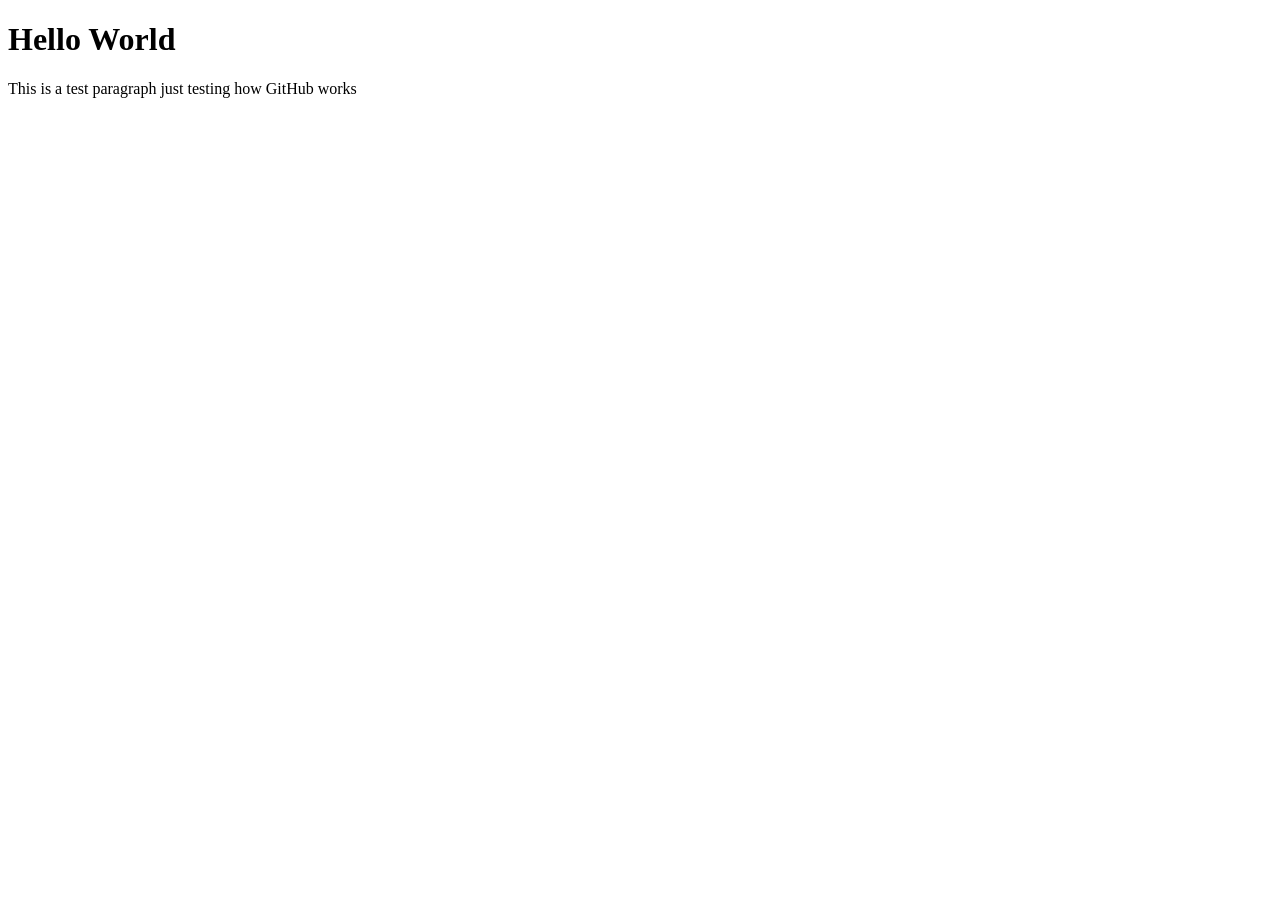
==== index.html @ 155680bf "reverted mistake deletion renamed the deleted file to add .html instead of htm" ====
<!DOCTYPE html>
<html lang="en">
<head>
    <meta charset="UTF-8">
    <meta name="viewport" content="width=device-width, initial-scale=1.0">
    <title>Document</title>
</head>
<body>
<h1>Hello World</h1>
<p>This is a test paragraph just testing how GitHub works</p>
</body>
</html>
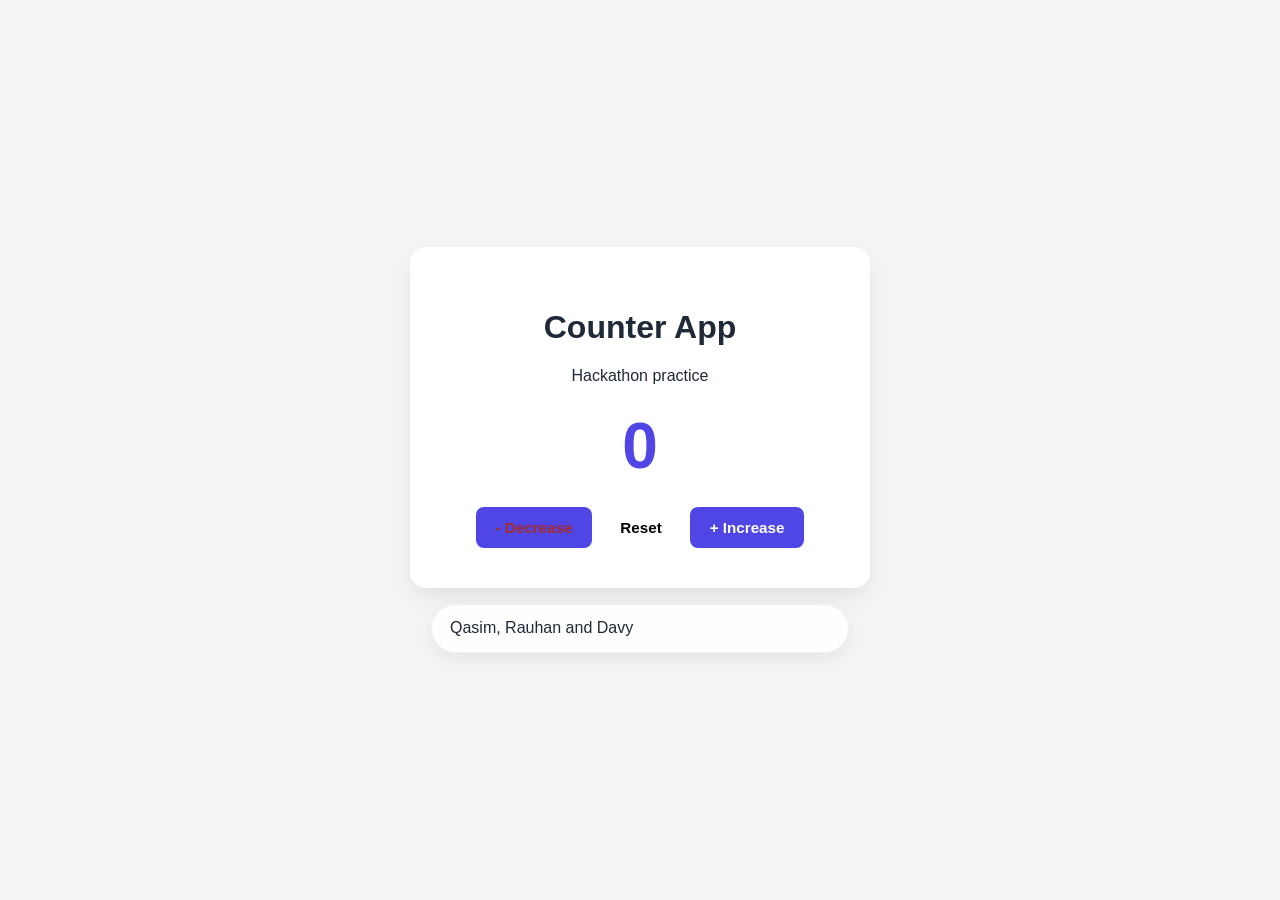
==== commit a2e847a3: "complete HTML Lead tasks" ====
--- a/index.html
+++ b/index.html
@@ -1,12 +1,33 @@
-<!DOCTYPE html>
+<!doctype html>
 <html lang="en">
-<head>
-    <meta charset="UTF-8">
-    <meta name="viewport" content="width=device-width, initial-scale=1.0">
-    <title>Document</title>
-</head>
-<body>
-<h1>Hello World</h1>
-<p>This is a test paragraph just testing how GitHub works</p>
-</body>
-</html>+  <head>
+    <meta charset="UTF-8" />
+    <meta name="viewport" content="width=device-width, initial-scale=1.0" />
+    <title>Team Counter App</title>
+    <link rel="stylesheet" href="style.css" />
+    <!-- TASK 1: Link style.css here -->
+  </head>
+  <body>
+    <main class="app-card">
+      <header class="app-header">
+        <h1 id="app-title">Counter App</h1>
+        <p class="subtitle">Hackathon practice</p>
+      </header>
+
+      <div class="counter-display">
+        <span id="count">0</span>
+      </div>
+
+      <div class="button-group">
+        <button id="decrement-btn" class="btn btn-secondary">- Decrease</button>
+        <button id="reset-btn" class="btn btn-outline">Reset</button>
+        <button id="increment-btn" class="btn btn-primary">+ Increase</button>
+      </div>
+    </main>
+
+    <footer>Qasim, Rauhan and Davy</footer>
+
+    <!-- TASK 2: Link script.js before the closing body tag -->
+    <script src="script.js"></script>
+  </body>
+</html>
--- a/style.css
+++ b/style.css
@@ -0,0 +1,129 @@
+:root {
+  --primary-color: #4f46e5;
+  --primary-hover: #4338ca;
+  --bg-color: #f3f4f6;
+  --card-bg: #ffffff;
+  --text-color: #1f2937;
+  --muted-text: #6b7280;
+}
+
+body {
+  font-family: 'Segoe UI', Tahoma, Geneva, Verdana, sans-serif;
+  background-color: var(--bg-color);
+  color: var(--text-color);
+  display: flex;
+  flex-direction: column;
+  justify-content: center;
+  align-items: center;
+  min-height: 100vh;
+  margin: 0;
+  padding: 2rem 1rem;
+  box-sizing: border-box;
+}
+
+
+.app-card {
+  background-color: var(--card-bg);
+  padding: 2.5rem;
+  border-radius: 16px;
+  box-shadow: 0 10px 25px -5px rgba(0, 0, 0, 0.1);
+  width: 100%;
+  max-width: 380px;
+  text-align: center;
+  margin-bottom: 1rem;
+}
+
+
+.counter-display {
+  font-size: 4rem;
+  font-weight: 700;
+  color: var(--primary-color);
+  margin: 1.5rem 0;
+}
+
+
+.button-group {
+  display: flex;
+  gap: 0.5rem;
+  justify-content: center;
+}
+
+
+.btn {
+  padding: 0.75rem 1.25rem;
+  font-size: 0.95rem;
+  font-weight: 600;
+  border: none;
+  border-radius: 8px;
+  cursor: pointer;
+  transition: transform 0.1s ease, background-color 0.2s ease;
+}
+
+
+.btn:active {
+  transform: scale(0.95);
+}
+
+
+.btn-primary {
+  background-color: var(--primary-color);
+  color: white;
+}
+
+
+.btn-primary:hover {
+  background-color: var(--primary-hover);
+}
+
+.btn-secondary {
+    background-color: var(--primary-color);
+    color: brown;
+
+}
+
+.btn-secondary:hover {
+    background-color: var(--primary-hover);
+
+}
+
+.btn-outline {
+    background: transparent;
+    border: lightgray;
+}
+
+footer {
+    width: 100%;
+    max-width: 380px;
+    display: flex;
+    justify-content: space-between;
+    align-items: center;
+    padding: 0.9rem 1.1rem;
+    background: rgba(255, 255, 255, 0.85);
+    border: 1px solid rgba(0, 0, 0, 0.05);
+    border-radius: 999px;
+    box-shadow: 0 6px 16px rgba(0, 0, 0, 0.06);
+    backdrop-filter: blur(6px);
+}
+
+.site-footer p {
+    margin: 0;
+    font-size: 0.9rem;
+    color: var(--muted-text);
+}
+
+.footer-links {
+    display: flex;
+    gap: 0.9rem;
+}
+
+.footer-links a {
+    color: var(--primary-color);
+    text-decoration: none;
+    font-size: 0.9rem;
+    font-weight: 600;
+}
+
+.footer-links a:hover {
+    color: var(--primary-hover);
+    text-decoration: underline;
+}
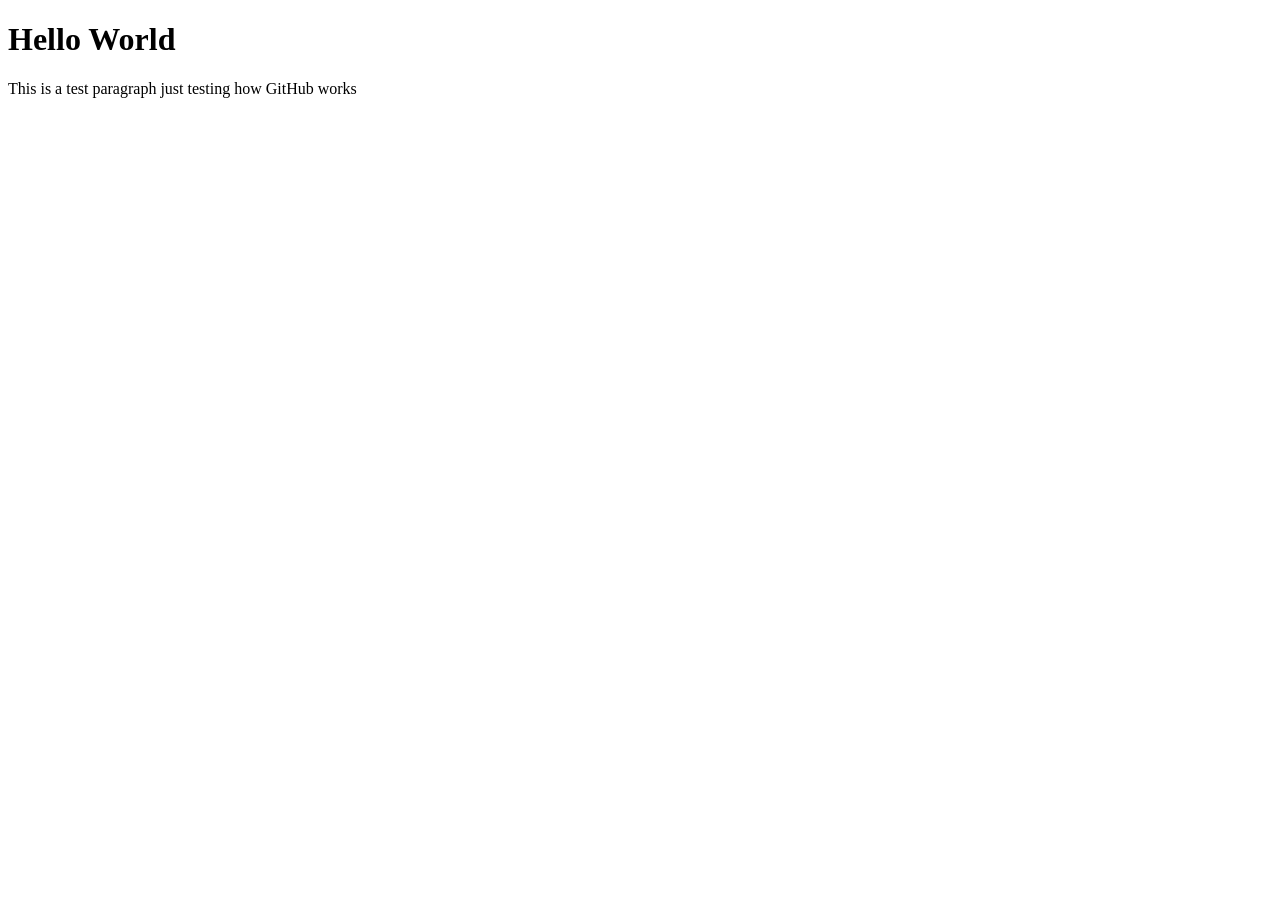
==== commit c4447822: "fixing issue" ====
--- a/index.html
+++ b/index.html
@@ -1,33 +1,12 @@
-<!doctype html>
+<!DOCTYPE html>
 <html lang="en">
-  <head>
-    <meta charset="UTF-8" />
-    <meta name="viewport" content="width=device-width, initial-scale=1.0" />
-    <title>Team Counter App</title>
-    <link rel="stylesheet" href="style.css" />
-    <!-- TASK 1: Link style.css here -->
-  </head>
-  <body>
-    <main class="app-card">
-      <header class="app-header">
-        <h1 id="app-title">Counter App</h1>
-        <p class="subtitle">Hackathon practice</p>
-      </header>
-
-      <div class="counter-display">
-        <span id="count">0</span>
-      </div>
-
-      <div class="button-group">
-        <button id="decrement-btn" class="btn btn-secondary">- Decrease</button>
-        <button id="reset-btn" class="btn btn-outline">Reset</button>
-        <button id="increment-btn" class="btn btn-primary">+ Increase</button>
-      </div>
-    </main>
-
-    <footer>Qasim, Rauhan and Davy</footer>
-
-    <!-- TASK 2: Link script.js before the closing body tag -->
-    <script src="script.js"></script>
-  </body>
-</html>
+<head>
+    <meta charset="UTF-8">
+    <meta name="viewport" content="width=device-width, initial-scale=1.0">
+    <title>Document</title>
+</head>
+<body>
+<h1>Hello World</h1>
+<p>This is a test paragraph just testing how GitHub works</p>
+</body>
+</html>
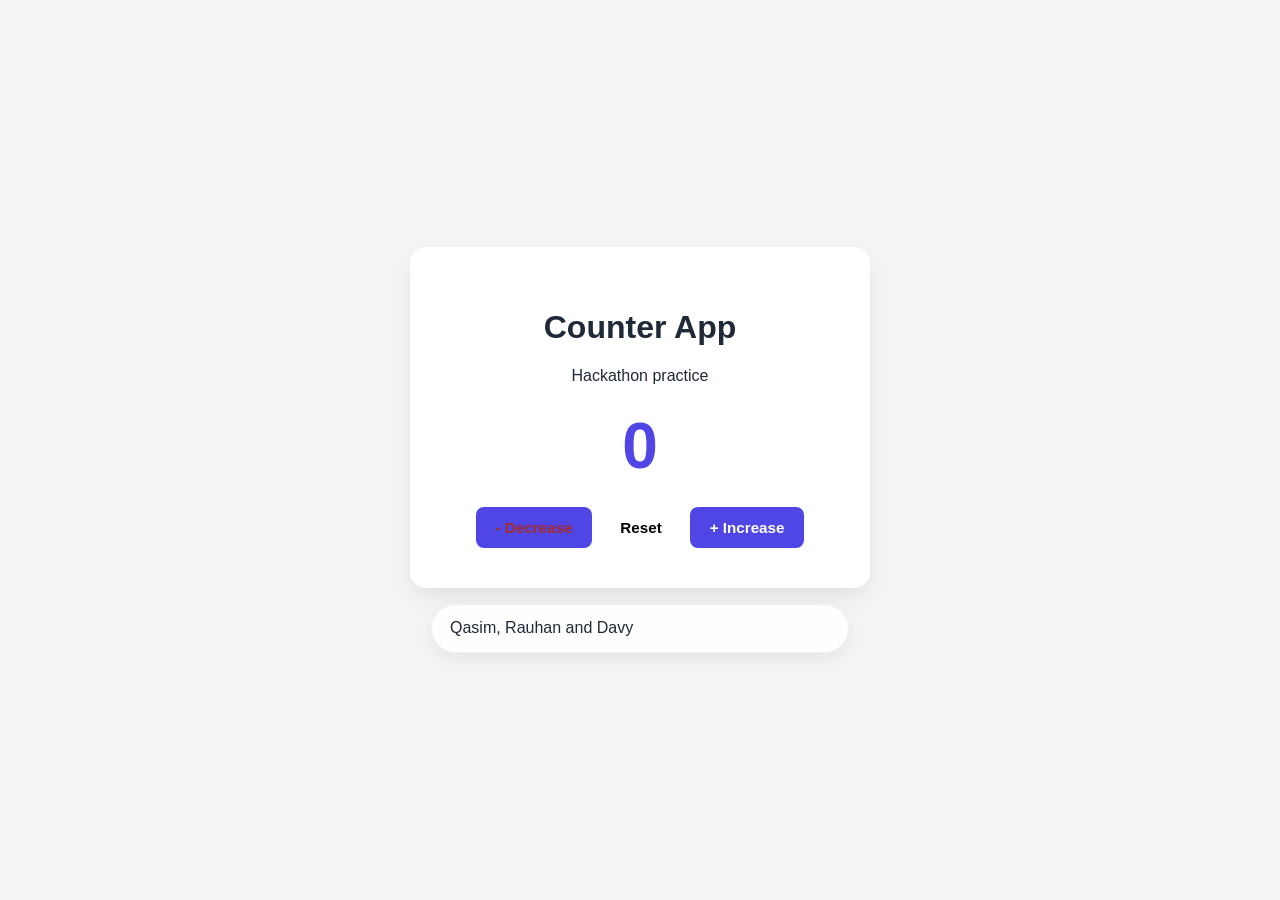
==== commit 261c6821: "Refactor HTML structure and update document title" ====
--- a/index.html
+++ b/index.html
@@ -1,12 +1,33 @@
-<!DOCTYPE html>
+<!doctype html>
 <html lang="en">
-<head>
-    <meta charset="UTF-8">
-    <meta name="viewport" content="width=device-width, initial-scale=1.0">
-    <title>Document</title>
-</head>
-<body>
-<h1>Hello World</h1>
-<p>This is a test paragraph just testing how GitHub works</p>
-</body>
+  <head>
+    <meta charset="UTF-8" />
+    <meta name="viewport" content="width=device-width, initial-scale=1.0" />
+    <title>Team Counter App</title>
+    <link rel="stylesheet" href="style.css" />
+    <!-- TASK 1: Link style.css here -->
+  </head>
+  <body>
+    <main class="app-card">
+      <header class="app-header">
+        <h1 id="app-title">Counter App</h1>
+        <p class="subtitle">Hackathon practice</p>
+      </header>
+
+      <div class="counter-display">
+        <span id="count">0</span>
+      </div>
+
+      <div class="button-group">
+        <button id="decrement-btn" class="btn btn-secondary">- Decrease</button>
+        <button id="reset-btn" class="btn btn-outline">Reset</button>
+        <button id="increment-btn" class="btn btn-primary">+ Increase</button>
+      </div>
+    </main>
+
+    <footer>Qasim, Rauhan and Davy</footer>
+
+    <!-- TASK 2: Link script.js before the closing body tag -->
+    <script src="script.js"></script>
+  </body>
 </html>
--- a/style.css
+++ b/style.css
@@ -0,0 +1,129 @@
+:root {
+  --primary-color: #4f46e5;
+  --primary-hover: #4338ca;
+  --bg-color: #f3f4f6;
+  --card-bg: #ffffff;
+  --text-color: #1f2937;
+  --muted-text: #6b7280;
+}
+
+body {
+  font-family: 'Segoe UI', Tahoma, Geneva, Verdana, sans-serif;
+  background-color: var(--bg-color);
+  color: var(--text-color);
+  display: flex;
+  flex-direction: column;
+  justify-content: center;
+  align-items: center;
+  min-height: 100vh;
+  margin: 0;
+  padding: 2rem 1rem;
+  box-sizing: border-box;
+}
+
+
+.app-card {
+  background-color: var(--card-bg);
+  padding: 2.5rem;
+  border-radius: 16px;
+  box-shadow: 0 10px 25px -5px rgba(0, 0, 0, 0.1);
+  width: 100%;
+  max-width: 380px;
+  text-align: center;
+  margin-bottom: 1rem;
+}
+
+
+.counter-display {
+  font-size: 4rem;
+  font-weight: 700;
+  color: var(--primary-color);
+  margin: 1.5rem 0;
+}
+
+
+.button-group {
+  display: flex;
+  gap: 0.5rem;
+  justify-content: center;
+}
+
+
+.btn {
+  padding: 0.75rem 1.25rem;
+  font-size: 0.95rem;
+  font-weight: 600;
+  border: none;
+  border-radius: 8px;
+  cursor: pointer;
+  transition: transform 0.1s ease, background-color 0.2s ease;
+}
+
+
+.btn:active {
+  transform: scale(0.95);
+}
+
+
+.btn-primary {
+  background-color: var(--primary-color);
+  color: white;
+}
+
+
+.btn-primary:hover {
+  background-color: var(--primary-hover);
+}
+
+.btn-secondary {
+    background-color: var(--primary-color);
+    color: brown;
+
+}
+
+.btn-secondary:hover {
+    background-color: var(--primary-hover);
+
+}
+
+.btn-outline {
+    background: transparent;
+    border: lightgray;
+}
+
+footer {
+    width: 100%;
+    max-width: 380px;
+    display: flex;
+    justify-content: space-between;
+    align-items: center;
+    padding: 0.9rem 1.1rem;
+    background: rgba(255, 255, 255, 0.85);
+    border: 1px solid rgba(0, 0, 0, 0.05);
+    border-radius: 999px;
+    box-shadow: 0 6px 16px rgba(0, 0, 0, 0.06);
+    backdrop-filter: blur(6px);
+}
+
+.site-footer p {
+    margin: 0;
+    font-size: 0.9rem;
+    color: var(--muted-text);
+}
+
+.footer-links {
+    display: flex;
+    gap: 0.9rem;
+}
+
+.footer-links a {
+    color: var(--primary-color);
+    text-decoration: none;
+    font-size: 0.9rem;
+    font-weight: 600;
+}
+
+.footer-links a:hover {
+    color: var(--primary-hover);
+    text-decoration: underline;
+}
